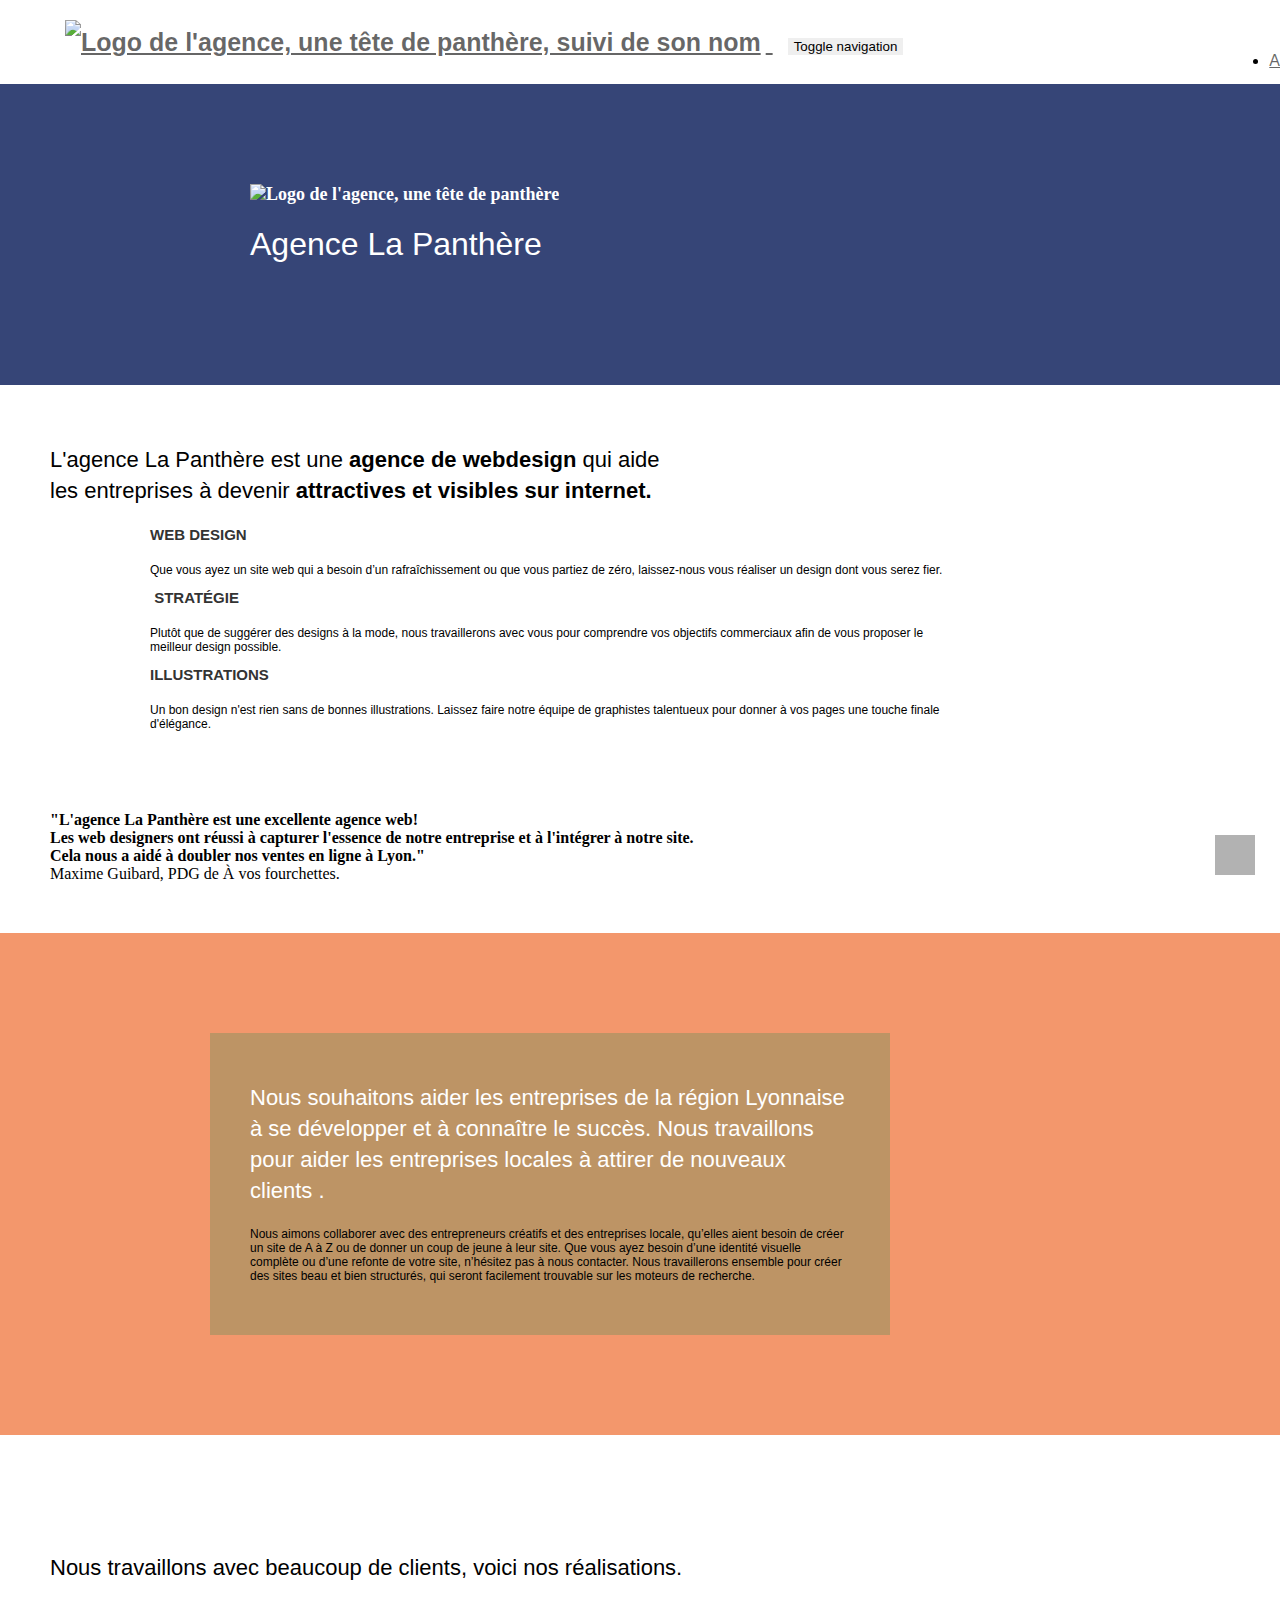
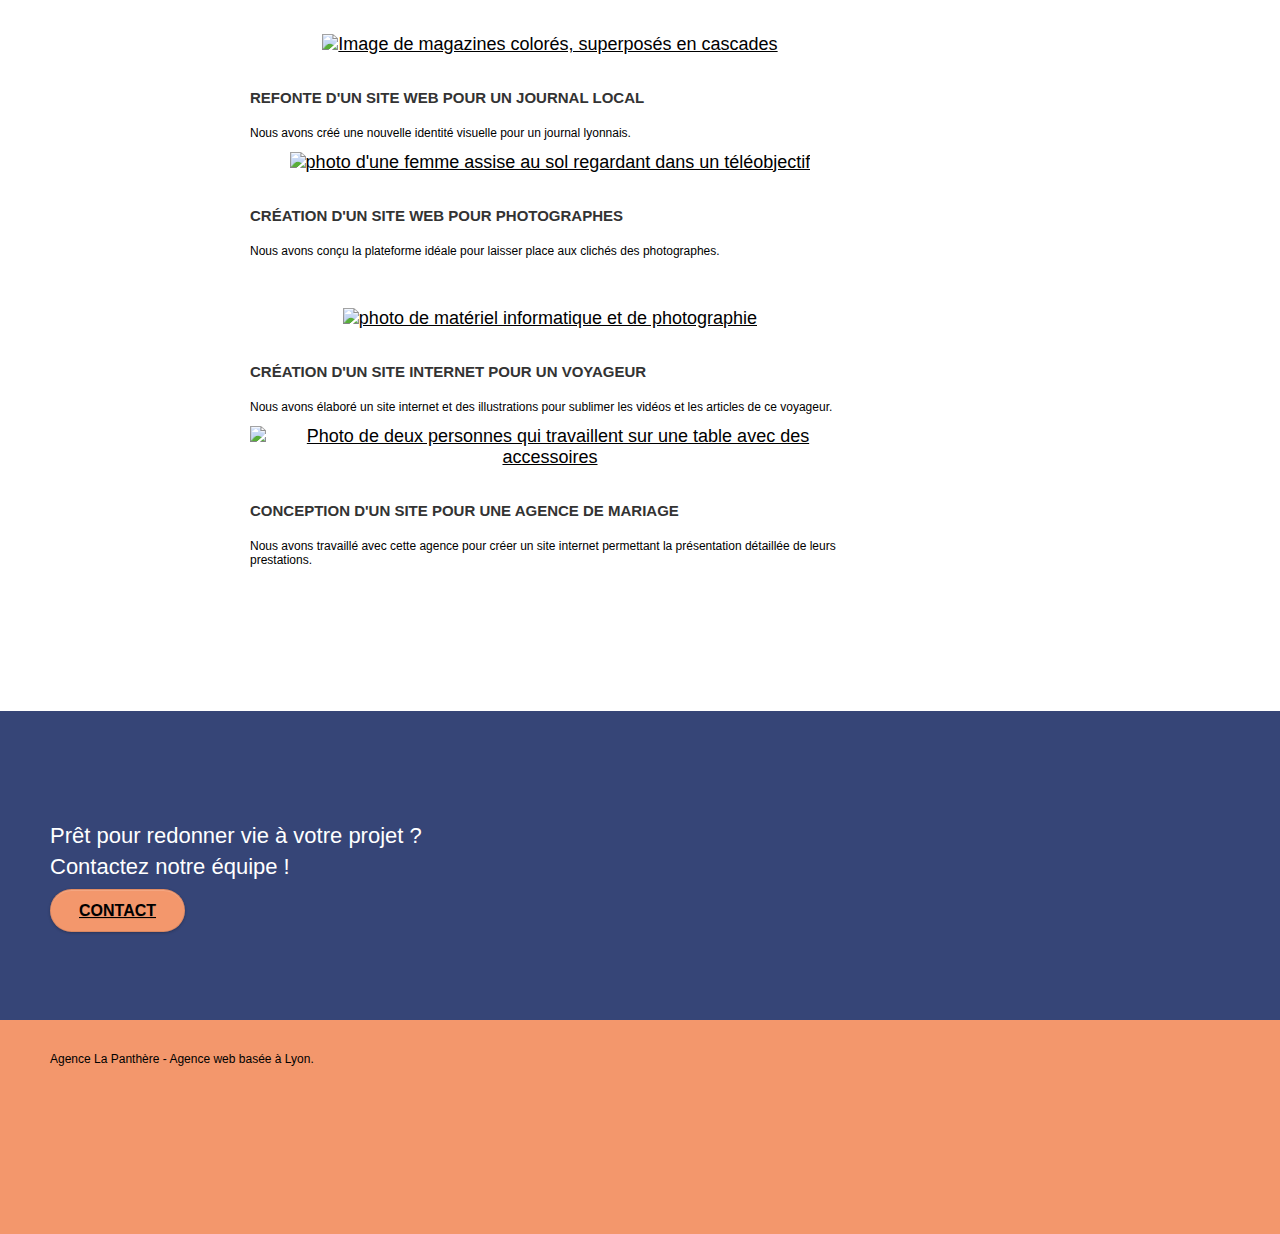
==== index.html @ c2c03ebf "Add files via upload" ====
<!doctype html>
<html lang="fr">
	<head>
		<meta charset="utf-8">
		<meta name="keywords" content="entreprise webdesign Lyon">
		<meta name="description" content="L'agence La Panthère est une agence de webdesign qui aide les entreprises à devenir attractives et visibles sur internet.">
		<meta name="viewport" content="width=device-width, initial-scale=1.0, viewport-fit=cover">
		<meta name="robots" content="index, follow">	
		<title>La Panthère - Entreprise de Webdesign à Lyon</title>	
		<link rel="shortcut icon" type="image/png" href="favicon.jpg">
		<link rel="stylesheet" type="text/css" href="./css/bootstrap.min.css">
		<link rel="stylesheet" type="text/css" href="style.min.css">
		<link rel="stylesheet" type="text/css" href="./css/font-awesome.min.css">
		<link rel="stylesheet" type="text/css" href="./css/et-line.min.css">
		<script async src="./js/jquery-2.1.0.js"></script>
		<script async src="./js/bootstrap.min.js"></script>
		<script async src="./js/blocs.min.js"></script>
		<script async src="./js/jquery.touchSwipe.min.js" ></script>
		<script async src="./js/gmaps.min.js"></script>
	</head>
	<body>
		<!-- Principal conteneur -->
		<div class="page-container">
			<!-- bloc-0 -->
			<header class="bloc bgc-white l-bloc " id="bloc-0">
				<div class="container bloc-sm">
					<nav class="navbar row">
						<div class="navbar-header">
							<a class="navbar-brand" href="index.html">
								<img src="img/agence-la-panthere-monochrome.webp" alt="Logo de l'agence, une tête de panthère, suivi de son nom" height="40" width="217">
							</a>
							<button id="nav-toggle" type="button" class="ui-navbar-toggle navbar-toggle" data-toggle="collapse" data-target=".navbar-1">
								<span class="sr-only">Toggle navigation</span>
								<span class="icon-bar"></span>
								<span class="icon-bar"></span>
								<span class="icon-bar"></span>
							</button>
						</div>
						<div class="collapse navbar-collapse navbar-1 special-dropdown-nav">	
							<ul class="site-navigation nav navbar-nav">
								<li>
									<a href="index.html">Accueil</a>
								</li>
								<li>
									<a href="page2.html">Contact</a>
								</li>
							</ul>
						</div>
					</nav>
				</div>
			</header>
			<!-- bloc-0 END -->
			<!-- bloc-1-presentation -->
			<div class="bloc bgc-dark-slate-blue bg-banniere d-bloc bg-t-edge bloc-bg-texture texture-paper b-parallax" id="bloc-1-hero">
				<div class="container bloc-lg">
					<div class="row tight-width-whitespace">
						<div class="col-sm-12">
							<img src="img/logo.webp" class="center-block image-resize-mode" width="100" height="100" alt="Logo de l'agence, une tête de panthère">
							<h1 class="text-center hero-bloc-text tc-white ">
								Agence La Panthère
							</h1>
						</div>
					</div>
				</div>
			</div>
			<!-- bloc-1-presentation END -->
			<main>
				<!-- bloc-2-services -->
				<section class="bloc bgc-white l-bloc" id="bloc-2-services">
					<div class="container bloc-md">
						<div class="row">
							<div class="col-sm-12 text-center">
								<h2 class="mg-md text-center">
									L'agence La Panthère est une <strong>agence de webdesign</strong> qui aide<br>les entreprises à devenir <strong>attractives et visibles sur internet.</strong>
								</h2>
							</div>
						</div>
						<div class="row voffset-lg med-width-whitespace">
							<div class="col-sm-4">
								<div class="text-center">
									<span class="et-icon-browser sm-shadow icon-dark-slate-blue icons icon-lg"></span>
								</div>
								<h3 class="mg-md text-center">
									Web design
								</h3>
								<p class="text-center ">
									Que vous ayez un site web qui a besoin d&rsquo;un rafraîchissement ou que vous partiez de zéro, laissez-nous vous réaliser un design dont vous serez fier.
								</p>
							</div>
							<div class="col-sm-4">
								<div class="text-center">
									<span class="et-icon-presentation sm-shadow icon-dark-slate-blue icons icon-lg"></span>
								</div>
								<h3 class="mg-md text-center">
									&nbsp;Stratégie
								</h3>
								<p class="text-center ">
									Plutôt que de suggérer des designs à la mode, nous travaillerons avec vous pour comprendre vos objectifs commerciaux afin de vous proposer le meilleur design possible.<br>
								</p>
							</div>
							<div class="col-sm-4">
								<div class="text-center">
									<span class="et-icon-edit sm-shadow icon-dark-slate-blue icons icon-lg"></span>
								</div>
								<h3 class="mg-md text-center">
									Illustrations
								</h3>
								<p class="text-center ">
									Un bon design n'est rien sans de bonnes illustrations. Laissez faire notre équipe de graphistes talentueux pour donner à vos pages une touche finale d'élégance.
								</p>
							</div>
						</div>
						<div class="row voffset-lg voffset">
							<div class="col-xs-12 col-md-8 col-md-offset-2 text-center citation">
								<strong>"L'agence La Panthère est une excellente agence web!<br> Les web designers ont réussi à capturer l'essence de notre entreprise et à l'intégrer à notre site.<br> Cela nous a aidé à doubler nos ventes en ligne à Lyon."</strong><br>Maxime Guibard, PDG de À vos fourchettes.
							</div>
						</div>
					</div>
				</section>
				<!-- bloc-2-services END -->
				<!-- bloc-3-what-i-do -->
				<div class="bloc tc-white bgc-atomic-tangerine bg-presentation  d-bloc bloc-bg-texture texture-paper b-parallax" id="bloc-3-what-i-do">
					<div class="container bloc-lg">
						<div class="row tight-width-whitespace black-background">
							<div class="col-sm-12">
								<h2 class="mg-md text-center tc-white">
									Nous souhaitons aider les entreprises de la région Lyonnaise à se développer et à connaître le succès. Nous travaillons pour aider les entreprises locales à attirer de nouveaux clients .<br>
								</h2>
								<p class="text-center white">
									Nous aimons collaborer avec des entrepreneurs créatifs et des entreprises locale, qu’elles aient besoin de créer un site de A à Z ou de donner un coup de jeune à leur site. Que vous ayez besoin d’une identité visuelle complète ou d’une refonte de votre site, n’hésitez pas à nous contacter. Nous travaillerons ensemble pour créer des sites beau et bien structurés, qui seront facilement trouvable sur les moteurs de recherche.
								</p>
							</div>
						</div>
					</div>
				</div>
				<!-- bloc-3-what-i-do END -->
				<!-- bloc-4-portfolio -->
				<section class="bloc bgc-white bg-lines-h2-bg bg-repeat l-bloc" id="bloc-4-portfolio">
					<div class="container bloc-lg">
						<div class="row">
							<div class="col-sm-12 text-center">
								<h2>Nous travaillons avec beaucoup de clients, voici nos réalisations.</h2>
							</div>
						</div>
						<div class="row tight-width-whitespace portfolio-row">
							<div class="col-sm-6">
								<a href="#" data-lightbox="img/1.webp" data-gallery-id="gallery-1" data-caption="Refonte d'un site web pour un journal local" data-frame="snapshot-lb"><img src="img/1.webp" alt="Image de magazines colorés, superposés en cascades" class="img-responsive portfolio-thumb" loading="lazy"></a>
								<h3 class="mg-md text-center">
									Refonte d'un site web pour un journal local
								</h3>
								<p class="text-center">
									Nous avons créé une nouvelle identité visuelle pour un journal lyonnais.
								</p>
							</div>
							<div class="col-sm-6">
								<a href="#" data-lightbox="img/2.webp" data-gallery-id="gallery-1" data-caption="Création d'un site web pour photographes" data-frame="snapshot-lb"><img src="img/2.webp" class="img-responsive portfolio-thumb" alt="photo d'une femme assise au sol regardant dans un téléobjectif" loading="lazy"></a>
								<h3 class="mg-md text-center">
									Création d'un site web pour photographes
								</h3>
								<p class="text-center">
									Nous avons conçu la plateforme idéale pour laisser place aux clichés des photographes.
								</p>
							</div>
						</div>
						<div class="row tight-width-whitespace portfolio-row">
							<div class="col-sm-6">
								<a href="#" data-lightbox="img/3.webp" data-gallery-id="gallery-1" data-caption="Création d'un site internet pour un voyageur" data-frame="snapshot-lb"><img src="img/3.webp" class="img-responsive portfolio-thumb" alt="photo de matériel informatique et de photographie" loading="lazy"></a>
								<h3 class="mg-md text-center">
									Création d'un site internet pour un voyageur
								</h3>
								<p class="text-center">
									Nous avons élaboré un site internet et des illustrations pour sublimer les vidéos et les articles de ce voyageur.
								</p>
							</div>
							<div class="col-sm-6">
								<a href="#" data-lightbox="img/4.webp" data-gallery-id="gallery-1" data-caption="Conception d'un site pour une agence de mariage" data-frame="snapshot-lb"><img src="img/4.webp" class="img-responsive portfolio-thumb" alt="Photo de deux personnes qui travaillent sur une table avec des accessoires" loading="lazy"></a>
								<h3 class="mg-md text-center">
									Conception d'un site pour une agence de mariage
								</h3>
								<p class="text-center">
									Nous avons travaillé avec cette agence pour créer un site internet permettant la présentation détaillée de leurs prestations.
								</p>
							</div>
						</div>
					</div>
				</section>
				<!-- bloc-4-portfolio END -->
				<!-- bloc-5-cta -->
				<div class="bloc bgc-dark-slate-blue bg-banniere d-bloc bloc-bg-texture texture-paper" id="bloc-5-cta">
					<div class="container bloc-lg">
						<div class="row">
							<h2 class="mg-md text-center tc-white">
								Prêt pour redonner vie à votre projet ?<br>Contactez notre équipe !
							</h2>
							<div class="col-sm-12 text-center">
								<a href="page2.html" class="btn btn-atomic-tangerine btn-clean btn-rd btn-lg cta-hero">Contact</a>
							</div>
						</div>
					</div>
				</div>
				<!-- bloc-5-cta END -->
			</main>
			<!-- ScrollToTop Button -->
			<a href="#" title="flèche pour remonter en haut de la page" class="bloc-button btn btn-d scrollToTop" onclick="scrollToTarget('1')"><span class="fa fa-chevron-up"></span></a>
			<!-- ScrollToTop Button END-->
			<!-- Footer - bloc-8 -->
			<footer class="bloc bgc-atomic-tangerine d-bloc" id="bloc-8">
				<div class="container bloc-sm">
					<div class="row">
						<div class="col-sm-12">
							<p class="text-center white">
								Agence La Panthère - Agence web basée à Lyon.<br>
							</p>
							<div class="row row-no-gutters social">
								<div class="col-sm-3">
									<div class="text-center">
										<a class="social" href="https://twitter.com" title="lien twitter"><span class="fa fa-twitter icon-md"></span></a>
									</div>
								</div>
								<div class="col-sm-3">
									<div class="text-center">
										<a class="social" href="https://fr-fr.facebook.com" title="lien facebook"><span class="fa fa-facebook icon-md"></span></a>
									</div>
								</div>
								<div class="col-sm-3">
									<div class="text-center">
										<a class="social" href="https://dribbble.com" title="lien dribbble"><span class="fa fa-dribbble icon-md"></span></a>
									</div>
								</div>
								<div class="col-sm-3">
									<div class="text-center">
										<a class="social" href="https://www.instagram.com" title="lien instagram"><span class="fa fa-instagram icon-md"></span></a>
									</div>
								</div>
							</div>
						</div>
					</div>
				</div>
			</footer>
			<!-- Footer - bloc-8 END -->
		</div>
		<!-- Principal conteneur END -->
	</body>
</html>
---- style.min.css ----
.d-bloc .navbar-toggle .icon-bar,body{background:#fff}.bloc .container,.row.row-no-gutters>[class*=" col-"],.row.row-no-gutters>[class^=col-]{padding-right:0;padding-left:0}.nav-center .navbar-brand img,body{margin:0}.nav-invert .navbar .nav,.nav>li{float:left}a,button{outline:0!important}.scrollToTop,a,button{transition:.3s ease-in-out}.cta-hero,h3{text-transform:uppercase}body{padding:0;overflow-x:hidden;-webkit-font-smoothing:antialiased;-moz-osx-font-smoothing:grayscale}a:hover{text-decoration:none;cursor:pointer}#page-loading-blocs-notifaction{position:fixed;top:0;bottom:0;width:100%;z-index:100000;background:url("img/pageload-spinner.gif") center center no-repeat #fff}.bloc{width:100%;clear:both;background:50% 50%/cover no-repeat;padding:0 50px;-webkit-background-size:cover;-moz-background-size:cover;-o-background-size:cover;position:relative}.bloc-lg{padding:100px 50px}.bloc-md{padding:50px}.bloc-sm{padding:20px 50px}.bg-b-edge,.bg-bl-edge,.bg-br-edge,.bg-center,.bg-l-edge,.bg-r-edge,.bg-repeat,.bg-t-edge,.bg-tl-edge,.bg-tr-edge{-webkit-background-size:auto!important;-moz-background-size:auto!important;-o-background-size:auto!important;background-size:auto!important}.bg-repeat,.nav>li a:focus,.nav>li a:hover{background:0 0}.bg-t-edge{background:top no-repeat}.bloc-bg-texture::before{content:"";background-size:2px 2px;position:absolute;top:0;bottom:0;left:0;right:0}.texture-paper::before{background:url("img/texture-paper.webp") 0 0/280px 280px}.nav>li>.dropdown a,.navbar-toggle:hover{background:0 0!important}.b-parallax{background-attachment:fixed}.d-bloc,.d-bloc .a-btn:hover,.d-bloc .navbar a:hover,.d-bloc .navbar-brand:hover,.d-bloc a:hover .icon-lg,.d-bloc a:hover .icon-md,.d-bloc a:hover .icon-sm,.d-bloc a:hover .icon-xl,.d-bloc h1 a:hover,.d-bloc h2 a:hover,.d-bloc h3 a:hover,.d-bloc h4 a:hover,.d-bloc h5 a:hover,.d-bloc h6 a:hover,.d-bloc p a:hover{color:#fff}.d-bloc button:hover{color:rgba(255,255,255,.9)}.d-bloc .icon-round,.d-bloc .icon-rounded,.d-bloc .icon-semi-rounded-a,.d-bloc .icon-semi-rounded-b,.d-bloc .icon-square{border-color:rgba(255,255,255)}.d-bloc .divider-h span{border-color:rgba(255,255,255,.2)}.d-bloc .a-btn,.d-bloc .navbar a,.d-bloc .navbar-brand,.d-bloc a .icon-lg,.d-bloc a .icon-md,.d-bloc a .icon-sm,.d-bloc a .icon-xl,.d-bloc h1 a,.d-bloc h2 a,.d-bloc h3 a,.d-bloc h4 a,.d-bloc h5 a,.d-bloc h6 a,.d-bloc p a{color:rgba(255,255,255,.6)}.d-bloc .btn-wire,.d-bloc .btn-wire:hover{color:#fff;border-color:#fff}.d-bloc .panel icon,.l-bloc .icon-round,.l-bloc .icon-rounded,.l-bloc .icon-semi-rounded-a,.l-bloc .icon-semi-rounded-b,.l-bloc .icon-square{border-color:rgba(0,0,0,.7)}.d-bloc .panel,.d-bloc .panel .a-btn:hover,.l-bloc,.l-bloc .a-btn:hover,.l-bloc .navbar a:hover,.l-bloc .navbar-brand:hover,.l-bloc a:hover .icon-lg,.l-bloc a:hover .icon-md,.l-bloc a:hover .icon-sm,.l-bloc a:hover .icon-xl,.l-bloc h1 a:hover,.l-bloc h2 a:hover,.l-bloc h3 a:hover,.l-bloc h4 a:hover,.l-bloc h5 a:hover,.l-bloc h6 a:hover,.l-bloc p a:hover{color:#000}.d-bloc .panel button:hover,.l-bloc button:hover{color:rgba(0,0,0,.7)}.d-bloc .panel .divider-h span,.l-bloc .divider-h span{border-color:rgba(0,0,0,.1)}.d-bloc .panel .a-btn,.l-bloc .a-btn,.l-bloc .navbar a,.l-bloc .navbar-brand,.l-bloc .navbar-toggle .icon-bar,.l-bloc a .icon-lg,.l-bloc a .icon-md,.l-bloc a .icon-sm,.l-bloc a .icon-xl,.l-bloc h1 a,.l-bloc h2 a,.l-bloc h3 a,.l-bloc h4 a,.l-bloc h5 a,.l-bloc h6 a,.l-bloc p a{color:rgba(0,0,0,.6)}.d-bloc .panel .btn-wire,.d-bloc .panel .btn-wire:hover,.l-bloc .btn-wire,.l-bloc .btn-wire:hover{color:rgba(0,0,0,.7);border-color:rgba(0,0,0,.3)}.voffset{margin-top:30px}.voffset-lg{margin-top:80px}.row-no-gutters{margin-right:0;margin-left:0}#bloc-1-hero h1{font-size:32px}.navbar{margin-bottom:0;z-index:1}.navbar-brand{height:auto;padding:3px 15px;font-size:25px;font-weight:600;line-height:44px}.navbar-brand img{max-height:200px;margin:0 5px 0 0;display:inline}.navbar-brand img[src$=svg]{min-width:100px}.navbar .nav{padding-top:2px;margin-right:-16px;float:right;z-index:1}.nav>li{margin-top:4px;font-size:16px}.navbar-nav .open .dropdown-menu>li>a{text-align:inherit}.navbar-toggle{margin:10px 10px 0 0;border:0}.mg-lg,.mg-md{margin-top:10px}.navbar-toggle .icon-bar{background-color:rgba(0,0,0,.5);width:26px}.nav-invert .navbar-brand,.nav-invert .navbar-header{float:right;position:relative;z-index:2}@media (min-width:768px){.site-navigation{position:absolute;top:50%;right:20px;transform:translate(0,-50%);-webkit-transform:translateY(-50%)}.nav>li .dropdown-menu a,.nav>li .dropdown-menu a:hover{color:#484848}.nav-invert .site-navigation{left:0;right:0}.nav-center{text-align:center}.nav-center .navbar-header{width:100%}.nav-center .nav>li,.nav-center .navbar-brand,.nav-center .navbar-header{float:none;display:inline-block}.nav-center .site-navigation{position:relative;width:100%;right:0;margin-right:0;margin-top:20px}.nav-center.mini-nav .navbar-toggle{float:none;margin:10px auto 0}}.nav>li>.dropdown a{display:block;padding:14px 15px}nav .caret{margin:0 5px}.dropdown-menu .dropdown-menu{top:-8px;left:100%}.dropdown-menu .dropmenu-flow-right{top:100%;left:0;margin-left:-1px;border-top-left-radius:0;border-top-right-radius:0}.dropdown-menu .dropdown span{border:4px solid #000;border-top-color:transparent;border-right-color:transparent;border-bottom-color:transparent;margin:6px -5px 0 0!important;float:right}.mg-md{margin-bottom:20px}.mg-lg{margin-bottom:40px}.btn{margin:0 5px 5px 0}.btn.pull-right{margin:0 0 5px 5px}.btn-d,.btn-d:focus,.btn-d:hover{color:#fff;background:rgba(0,0,0,.3)}.close-lightbox,.lightbox-caption,.next-lightbox,.prev-lightbox{background:rgba(0,0,0,.5);position:absolute}.btn-rd{border-radius:40px}.btn-clean{border:1px solid rgba(0,0,0,.08);border-bottom-color:rgba(0,0,0,.1);text-shadow:0 1px 0 rgba(0,0,1,.1);box-shadow:0 1px 3px rgba(0,0,1,.25),inset 0 1px 0 0 rgba(255,255,255,.15)}.icon-md{font-size:30px!important;padding:10px}.icon-lg{font-size:60px!important}.sm-shadow{text-shadow:0 1px 2px rgba(0,0,0,.3)}.panel-sq,.panel-sq .panel-footer,.panel-sq .panel-heading{border-radius:0}.panel-rd{border-radius:30px}.panel-rd .panel-heading{border-radius:29px 29px 0 0}.panel-rd .panel-footer{border-radius:0 0 29px 29px}.form-control{border-color:rgba(0,0,0,.1);box-shadow:none}.scrollToTop{width:40px;height:40px;position:fixed;bottom:20px;right:20px;opacity:1;z-index:500}.scrollToTop span{margin-top:6px}.showScrollTop{font-size:14px;opacity:1}a[data-lightbox]{position:relative;display:block;text-align:center}a[data-lightbox]:hover::before{content:"+";font-family:HelveticaNeue-Light,"Helvetica Neue Light","Helvetica Neue",Helvetica,Arial;font-size:32px;width:50px;height:50px;margin-left:-25px;border-radius:50%;background:rgba(0,0,0,.6);color:#fff;font-weight:100;z-index:1;position:absolute;top:50%;transform:translateY(-50%);-webkit-transform:translateY(-50%)}a[data-lightbox]:hover img{opacity:.6;-webkit-animation-fill-mode:none;animation-fill-mode:none}#lightbox-modal{display:flex;align-items:center}#lightbox-modal .modal-dialog{width:90%;max-width:900px;margin:0 auto}#lightbox-modal .modal-dialog img{max-height:90vh;margin:0 auto}.lightbox-caption{padding:20px;color:#fff;left:15px;right:15px;bottom:5px}.close-lightbox{color:#fff;font-size:30px;top:20px;right:20px;z-index:20;border:none;line-height:30px;padding:0 9px 5px;opacity:.3}.close-lightbox:hover,.next-lightbox:hover,.prev-lightbox:hover{opacity:1;color:#fff}.next-lightbox,.prev-lightbox{font-size:20px;color:rgba(255,255,255,.9);transition:.2s ease-in-out;top:45%;z-index:1;opacity:.4}.next-lightbox{padding:6px 8px 1px 13px;right:25px}.prev-lightbox{padding:6px 13px 1px 10px;left:25px}.snapshot-lb .modal-body{padding-bottom:45px}.snapshot-lb .lightbox-caption{padding:0;color:rgba(0,0,0,.5);background:0 0}.btn,a,h1,h2,h3,h4,h5,h6,label,p{font-family:helvetica;font-weight:400;color:#000}h1,h3,h4{color:#333!important}.container{max-width:1000px}.hero-bloc-text{font-size:38px}.hero-bloc-text-sub{font-size:36px}.statement-bloc-text{line-height:26px;font-style:italic;font-size:20px;text-align:center;font-weight:lighter;max-width:520px;margin:auto}.cta-hero,h3{font-weight:700}p{font-size:12px}.tight-width-whitespace{max-width:600px;margin:auto;font-size:18px;font-weight:700}.h1{font-size:20px;font-family:"Open Sans"}.cta-hero{margin-top:22px;color:#fff!important;padding:12px 28px;font-size:16px}.social{max-width:400px;margin:auto}h2{font-size:22px;line-height:1.4em}h3{font-size:15px}.med-width-whitespace{max-width:800px;margin:auto;box-shadow:0 0 0 #000}.icons{margin-bottom:14px;margin-top:24px}.white{color:#000!important}.portfolio-thumb{margin-bottom:24px;width:270px;height:270px}.portfolio-row{margin-bottom:44px;margin-top:50px}.avatar{box-shadow:0 4px 9px rgba(0,0,0,.3)}.black-background{background-color:rgba(165,147,99,.7);padding:40px}.bold-link{font-weight:900;text-decoration:underline!important}.bgc-white{background-color:#fff}.bgc-dark-slate-blue{background-color:#364577}.bgc-atomic-tangerine{background-color:#f3976c}.ltc-white,.tc-white{color:#fff!important}.btn-atomic-tangerine{background:#f3976c;color:#000!important}.btn-atomic-tangerine:hover{background:#c27956!important;color:#000!important}.ltc-white:hover{color:#ccc!important}.ltc-atomic-tangerine{color:#f3976c!important}.ltc-atomic-tangerine:hover{color:#c27956!important}.icon-dark-slate-blue{color:#364577!important;border-color:#364577!important}.bg-dots-bg{background-image:url("img/dots-bg.webp")}.bg-lines-h2-bg{background-image:url("img/lines-h2-bg.webp")}.bg-banniere{background-image:url("img/agence-la-panthere-ban.webp")}.bg-presentation{background-image:url("img/image-de-presentation.webp")}@media (max-width:1024px){.bloc{padding-left:20px;padding-right:20px}.bloc-tile-2.full-width-bloc .container,.bloc-tile-3.full-width-bloc .container,.bloc-tile-4.full-width-bloc .container,.bloc.full-width-bloc{padding-left:0;padding-right:0}}@media (max-width:992px) and (min-width:768px){.navbar .nav{max-width:80%}.nav-center.navbar .nav{max-width:100%}}@media only screen and (min-width:768px) and (max-width:1024px) and (orientation:landscape){.b-parallax{background-attachment:scroll}}@media only screen and (min-width:1024px) and (max-width:1366px) and (-webkit-min-device-pixel-ratio:1.5){.b-parallax{background-attachment:scroll}}@media (max-width:991px){.container{width:100%}.b-parallax{background-attachment:scroll}#hero-bloc,.page-container{overflow-x:hidden;position:relative}.bloc-group,.bloc-group .bloc{display:block;width:100%}.bloc-fill-screen .fill-bloc-bottom-edge,.bloc-fill-screen .fill-bloc-top-edge{padding:0 20px}}@media (max-width:400px){.bloc{padding-left:0;padding-right:0}}@media (max-width:767px){.page-container{overflow-x:hidden;position:relative}#disqus_thread,h1,h2,h3,h4,h5,h6,p{padding-left:10px!important;padding-right:10px!important}.b-parallax{background-attachment:scroll}.navbar .nav{padding-top:0;border-top:1px solid rgba(0,0,0,.2);float:none!important}.navbar.row{margin-left:0;margin-right:0}.site-navigation{position:inherit;transform:none;-webkit-transform:none;-ms-transform:none}.nav>li{margin-top:0;border-bottom:1px solid rgba(0,0,0,.1);background:rgba(0,0,0,.05);text-align:left;padding-left:15px;width:100%}.nav>li:hover{background:rgba(0,0,0,.08)}.dropdown .dropdown a .caret{float:none;margin:5px 0 0 10px!important;border:4px solid #000;border-bottom-color:transparent;border-right-color:transparent;border-left-color:transparent}#hero-bloc .navbar .nav{background:rgba(0,0,0,.8)}#hero-bloc .navbar .nav a{color:rgba(255,255,255,.6)}.hero{padding:50px 0}.hero-nav{left:-1px;right:-1px}.navbar-collapse{padding:0;overflow-x:hidden;-webkit-box-shadow:none;box-shadow:none}.navbar-brand img{max-height:40px;width:auto}.nav-invert .navbar-header{float:none;width:100%}.nav-invert .navbar-toggle{float:left;margin-left:10px}.bloc,.bloc-fill-screen .fill-bloc-bottom-edge,.bloc-fill-screen .fill-bloc-top-edge,.bloc-md,.bloc-sm,.bloc-tile-2 .container,.bloc-tile-3 .container,.bloc-tile-4 .container{padding-left:0;padding-right:0}.bloc-lg,.bloc-xl,.bloc-xxl{padding:40px 0}.a-block{padding:0 10px}.btn-dwn{display:none}.voffset{margin-top:5px}.voffset-md{margin-top:20px}.voffset-lg{margin-top:30px}form{padding:5px}.close-lightbox{display:inline-block}.blocsapp-device-iphone5{background-size:216px 425px;padding-top:60px;width:216px;height:425px}.blocsapp-device-iphone5 img{width:180px;height:320px}.bloc-mob-center-text{text-align:center}}
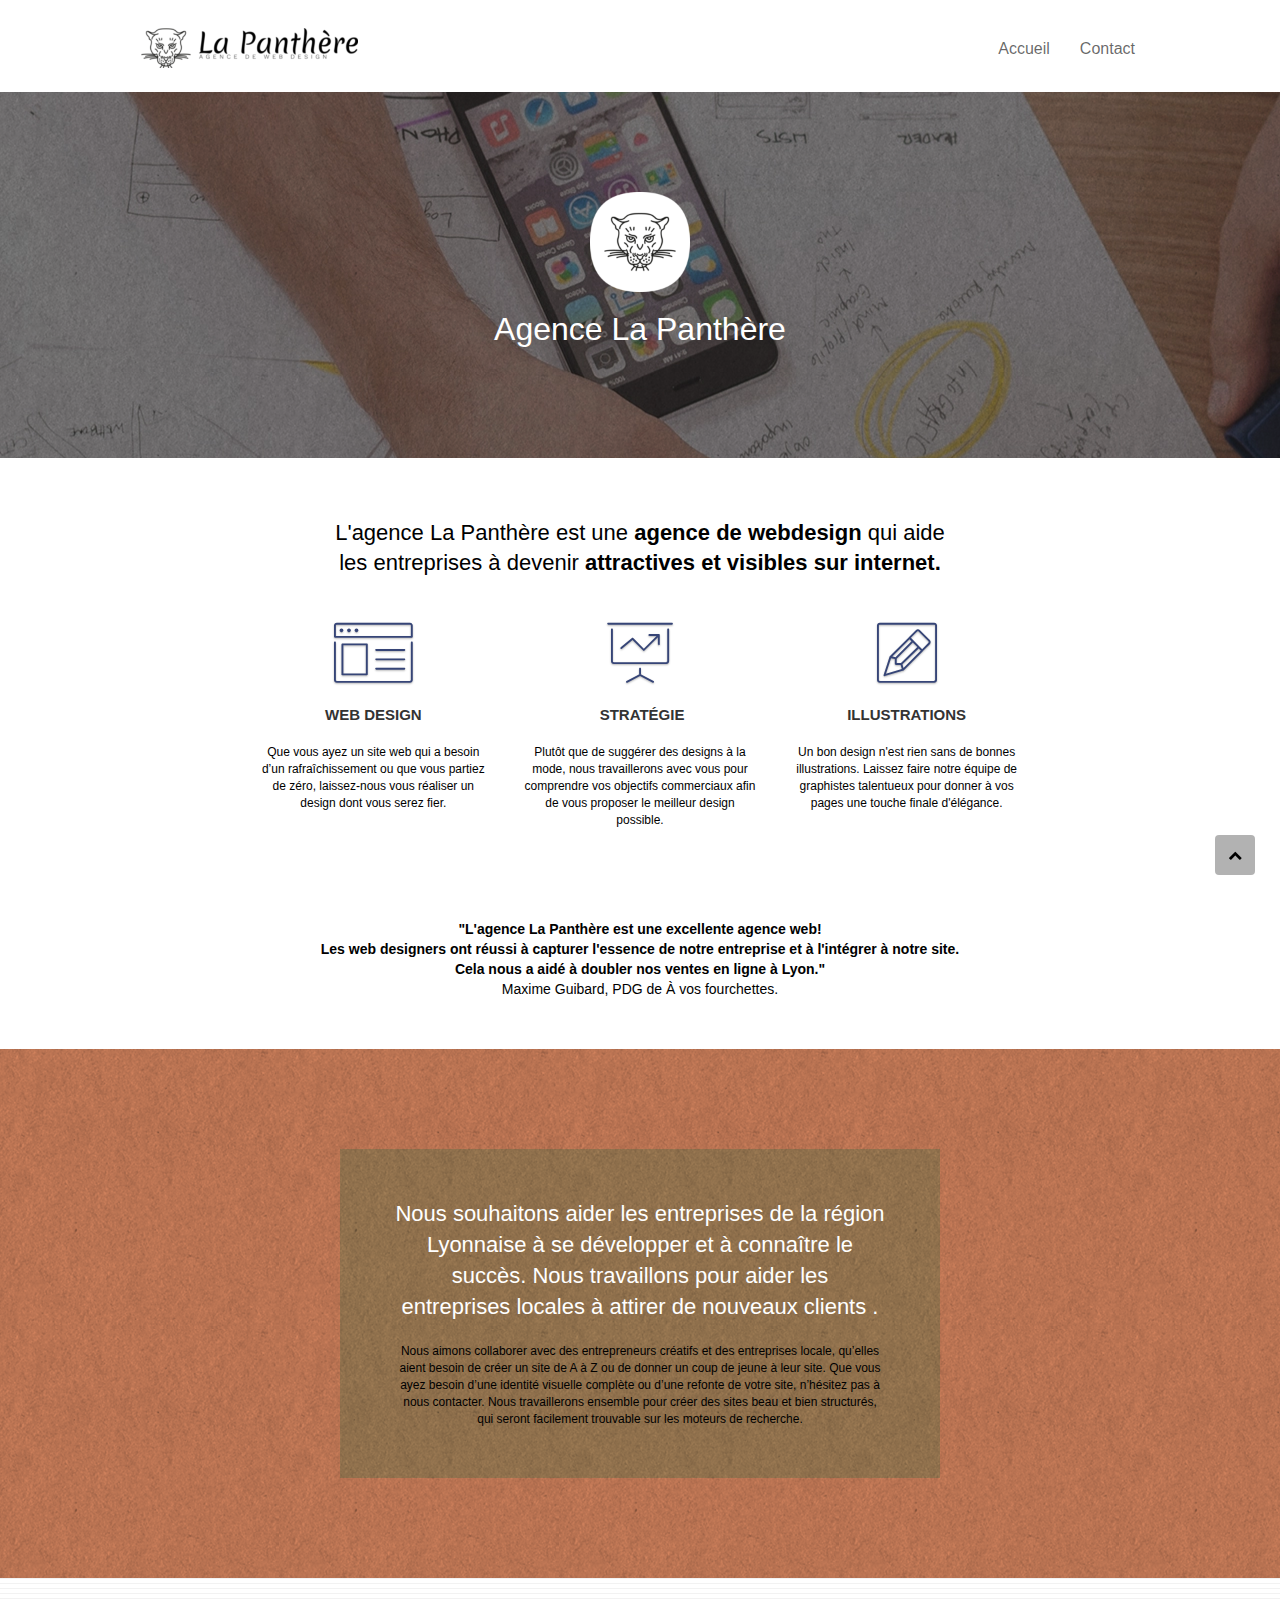
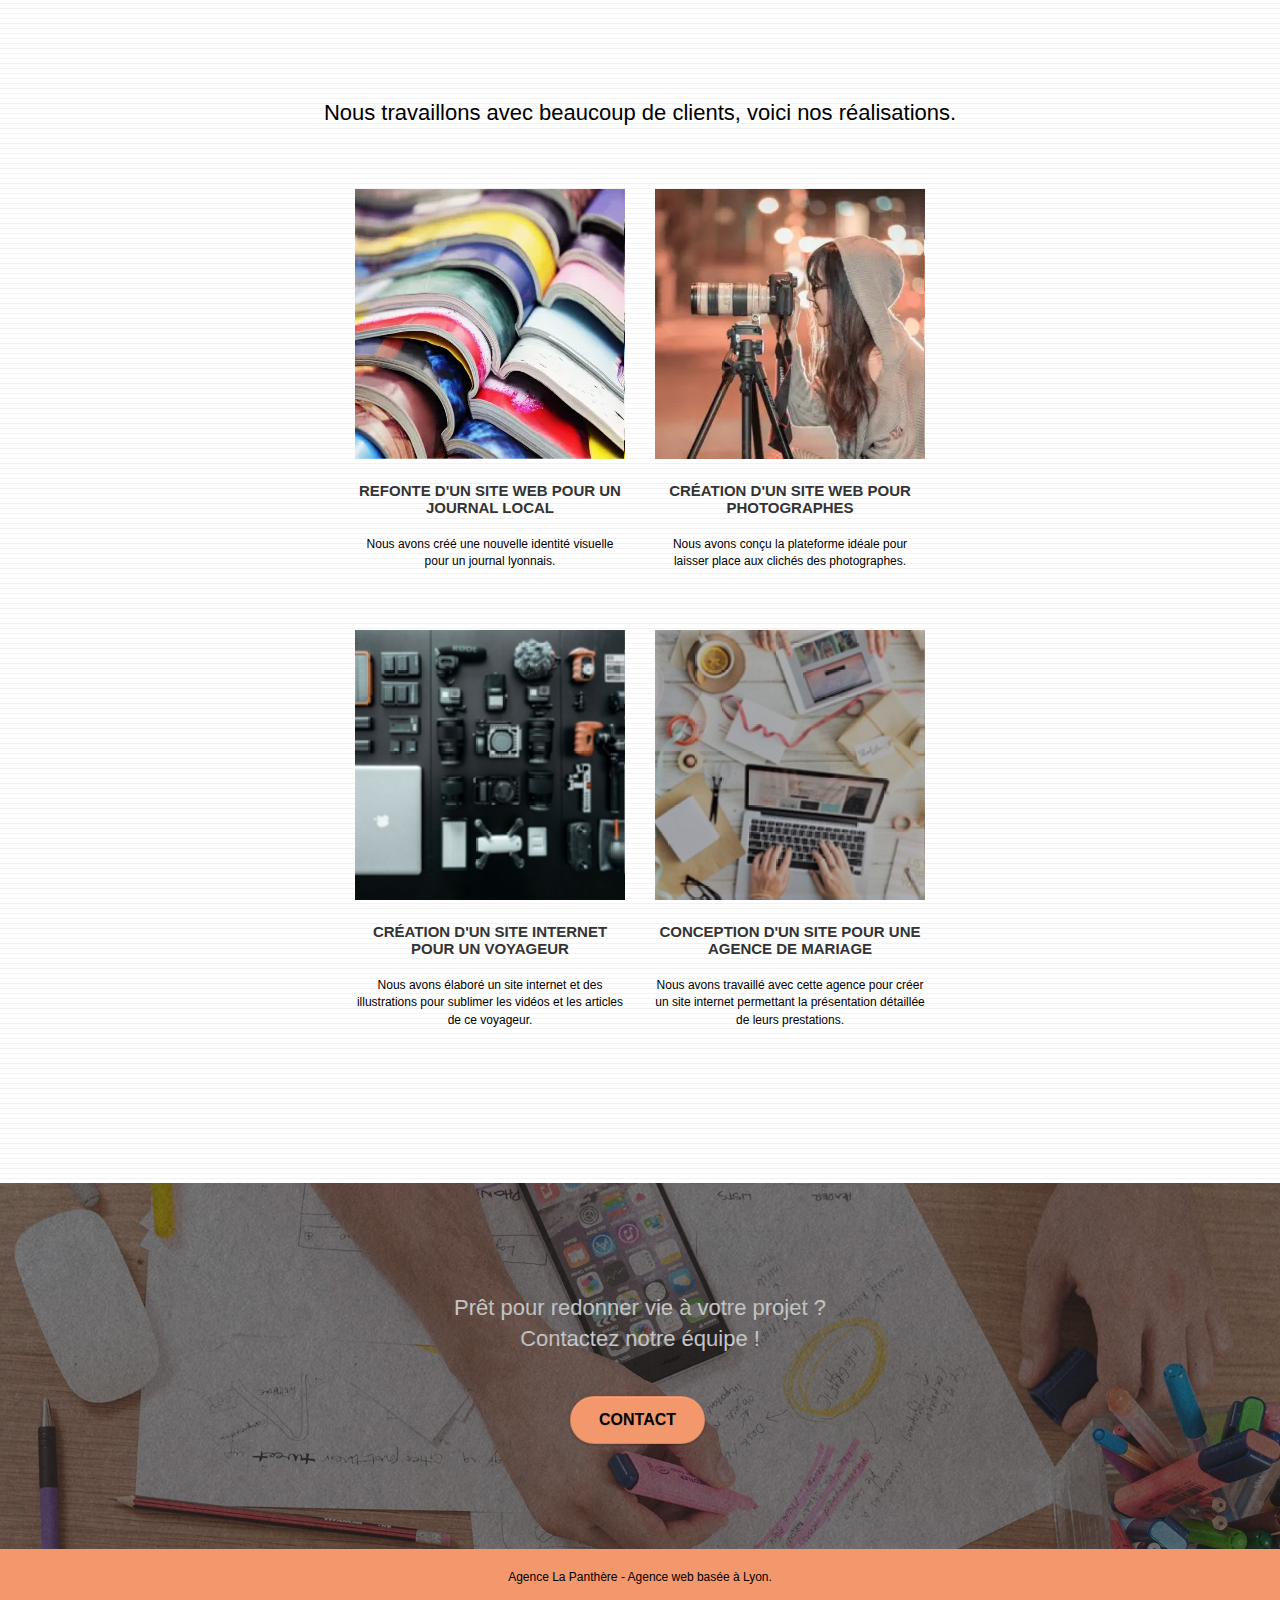
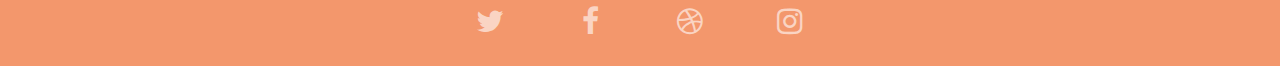
==== commit 884b3f2b: "Add files via upload" ====
--- a/index.html
+++ b/index.html
@@ -12,11 +12,11 @@
 		<link rel="stylesheet" type="text/css" href="style.min.css">
 		<link rel="stylesheet" type="text/css" href="./css/font-awesome.min.css">
 		<link rel="stylesheet" type="text/css" href="./css/et-line.min.css">
-		<script async src="./js/jquery-2.1.0.js"></script>
-		<script async src="./js/bootstrap.min.js"></script>
-		<script async src="./js/blocs.min.js"></script>
-		<script async src="./js/jquery.touchSwipe.min.js" ></script>
-		<script async src="./js/gmaps.min.js"></script>
+		<script rel="preload" src="./js/jquery-2.1.0.js"></script>
+		<script rel="preload" src="./js/bootstrap.min.js"></script>
+		<script rel="preload" src="./js/blocs.min.js"></script>
+		<script rel="preload" src="./js/jquery.touchSwipe.min.js" ></script>
+		<script rel="preload" src="./js/gmaps.min.js"></script>
 	</head>
 	<body>
 		<!-- Principal conteneur -->
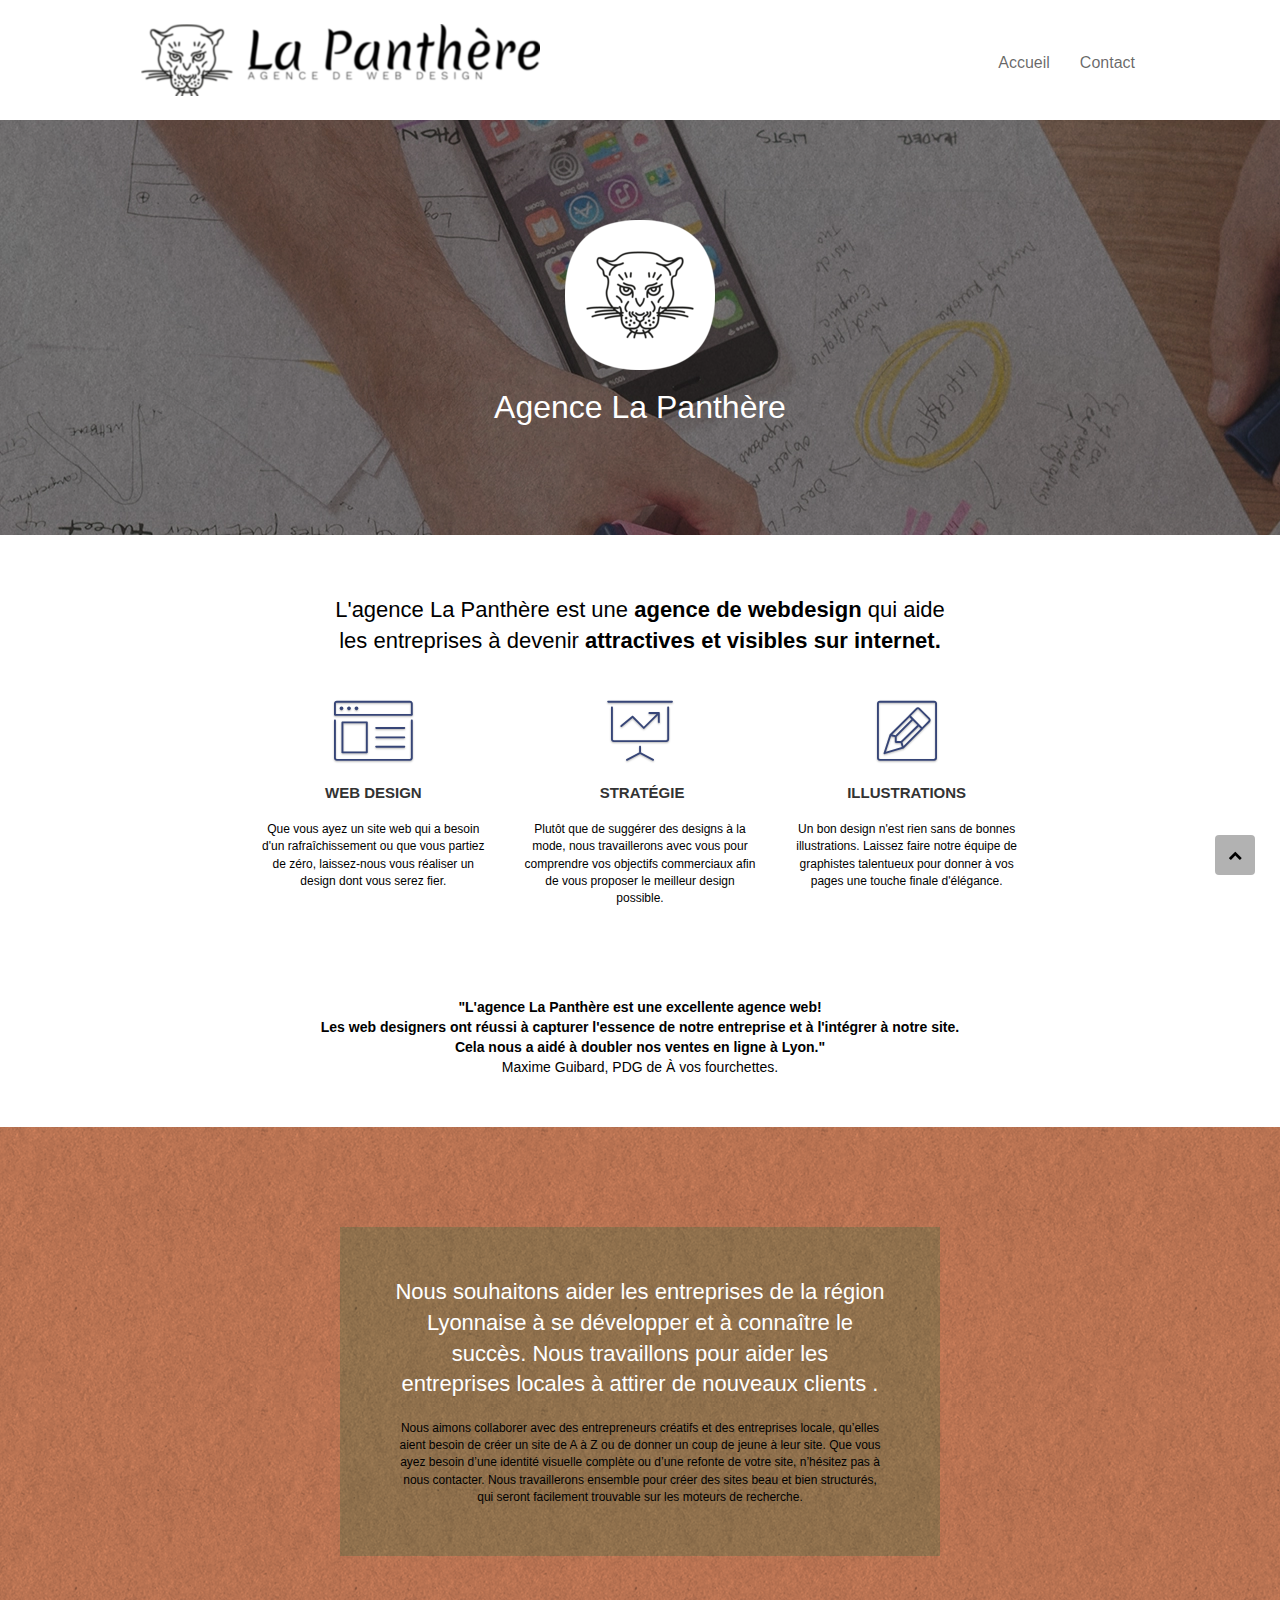
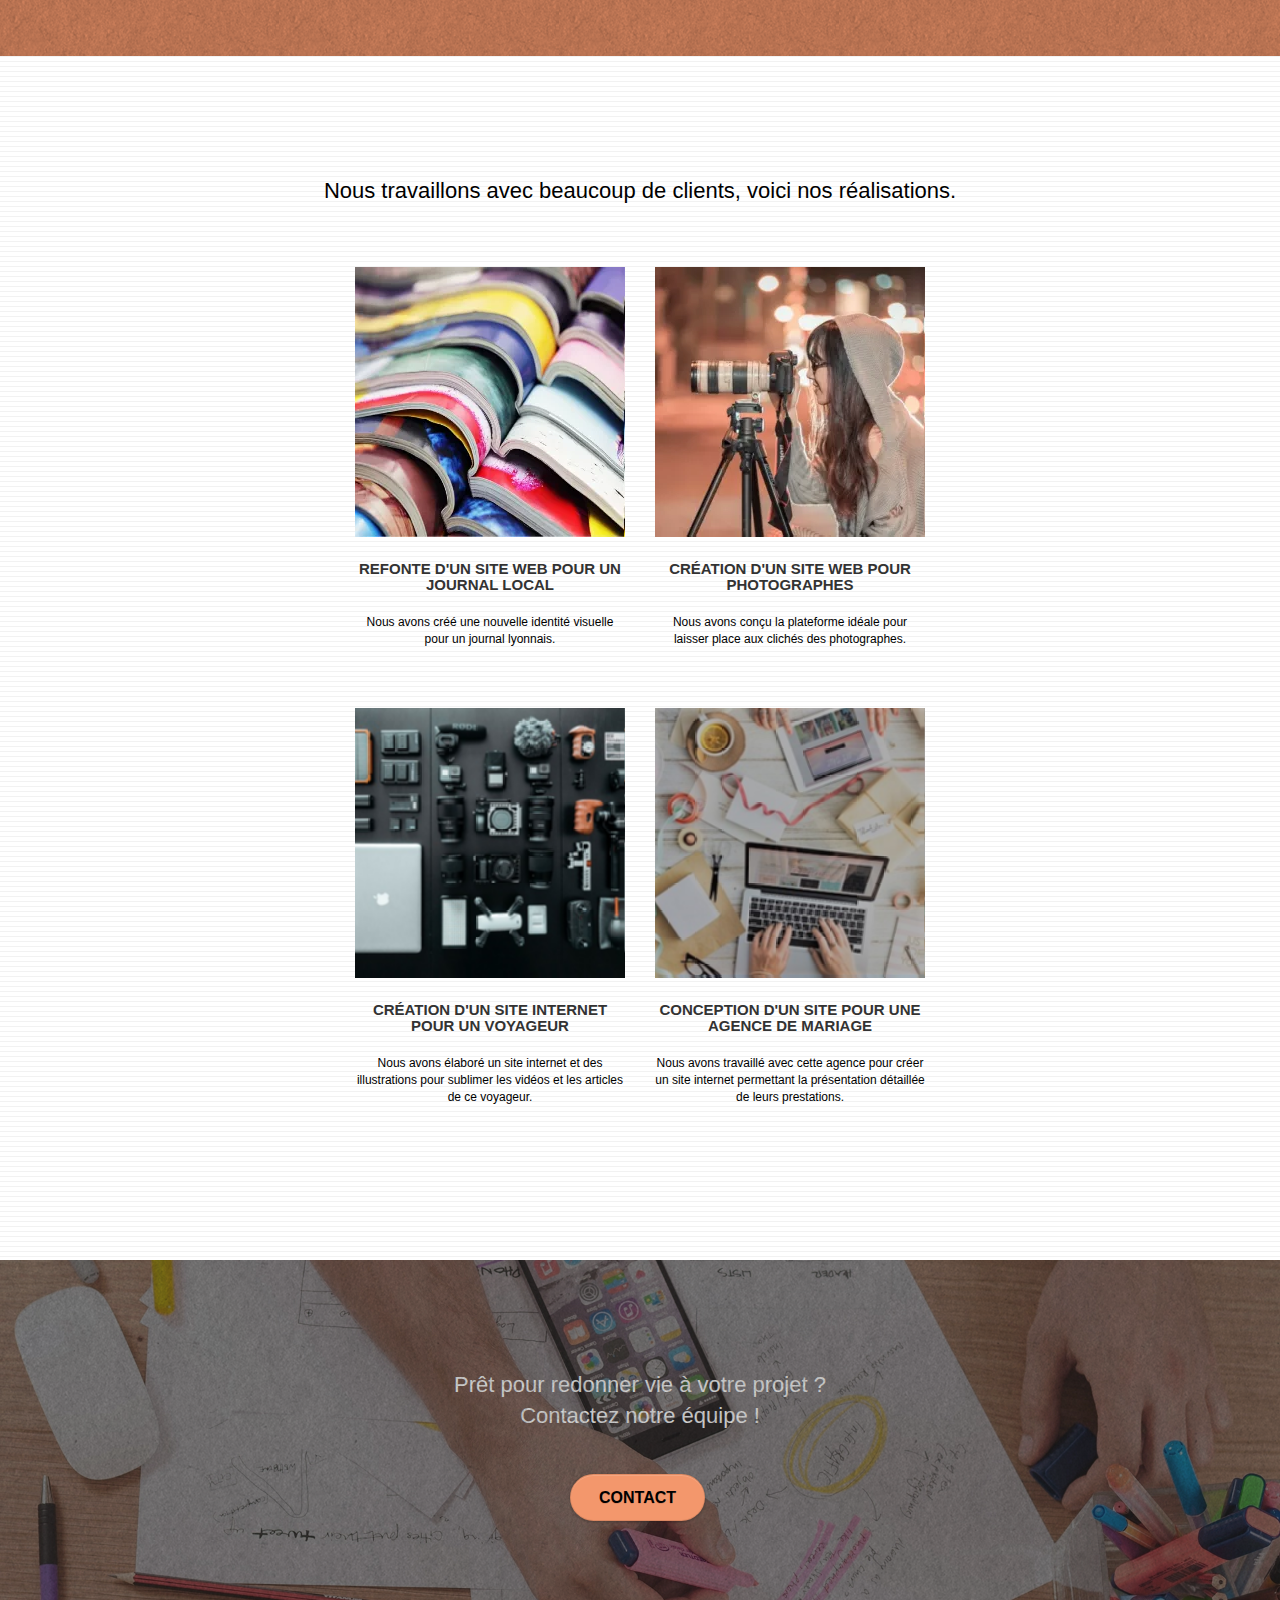
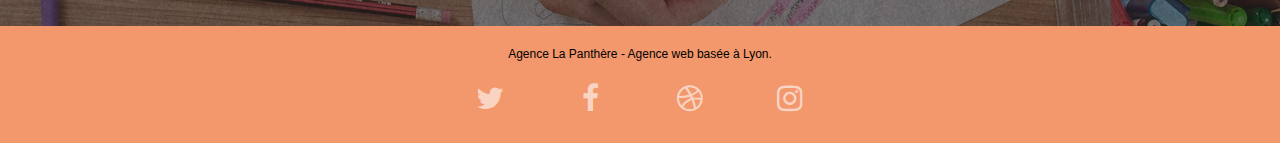
==== commit 7defeac7: "Add files via upload" ====
--- a/index.html
+++ b/index.html
@@ -8,15 +8,15 @@
 		<meta name="robots" content="index, follow">	
 		<title>La Panthère - Entreprise de Webdesign à Lyon</title>	
 		<link rel="shortcut icon" type="image/png" href="favicon.jpg">
-		<link rel="stylesheet" type="text/css" href="./css/bootstrap.min.css">
+		<link rel="stylesheet" type="text/css" href="css/bootstrap.min.css">
 		<link rel="stylesheet" type="text/css" href="style.min.css">
-		<link rel="stylesheet" type="text/css" href="./css/font-awesome.min.css">
-		<link rel="stylesheet" type="text/css" href="./css/et-line.min.css">
-		<script rel="preload" src="./js/jquery-2.1.0.js"></script>
-		<script rel="preload" src="./js/bootstrap.min.js"></script>
-		<script rel="preload" src="./js/blocs.min.js"></script>
-		<script rel="preload" src="./js/jquery.touchSwipe.min.js" ></script>
-		<script rel="preload" src="./js/gmaps.min.js"></script>
+		<link rel="stylesheet" type="text/css" href="css/font-awesome.min.css">
+		<link rel="stylesheet" type="text/css" href="css/et-line.min.css">
+		<script rel="preload" src="js/jquery-2.1.0.js"></script>
+		<script rel="preload" src="js/bootstrap.min.js"></script>
+		<script rel="preload" src="js/blocs.min.js"></script>
+		<script rel="preload" src="js/jquery.touchSwipe.min.js" ></script>
+		<script rel="preload" src="js/gmaps.min.js"></script>
 	</head>
 	<body>
 		<!-- Principal conteneur -->
@@ -27,10 +27,9 @@
 					<nav class="navbar row">
 						<div class="navbar-header">
 							<a class="navbar-brand" href="index.html">
-								<img src="img/agence-la-panthere-monochrome.webp" alt="Logo de l'agence, une tête de panthère, suivi de son nom" height="40" width="217">
+								<img src="img/agence-la-panthere-monochrome.webp" alt="Logo de l'agence, une tête de panthère, suivi de son nom">
 							</a>
 							<button id="nav-toggle" type="button" class="ui-navbar-toggle navbar-toggle" data-toggle="collapse" data-target=".navbar-1">
-								<span class="sr-only">Toggle navigation</span>
 								<span class="icon-bar"></span>
 								<span class="icon-bar"></span>
 								<span class="icon-bar"></span>
@@ -55,7 +54,7 @@
 				<div class="container bloc-lg">
 					<div class="row tight-width-whitespace">
 						<div class="col-sm-12">
-							<img src="img/logo.webp" class="center-block image-resize-mode" width="100" height="100" alt="Logo de l'agence, une tête de panthère">
+							<img src="img/logo.webp" class="center-block image-resize-mode" alt="Logo de l'agence, une tête de panthère">
 							<h1 class="text-center hero-bloc-text tc-white ">
 								Agence La Panthère
 							</h1>
@@ -84,7 +83,7 @@
 									Web design
 								</h3>
 								<p class="text-center ">
-									Que vous ayez un site web qui a besoin d&rsquo;un rafraîchissement ou que vous partiez de zéro, laissez-nous vous réaliser un design dont vous serez fier.
+									Que vous ayez un site web qui a besoin d'un rafraîchissement ou que vous partiez de zéro, laissez-nous vous réaliser un design dont vous serez fier.
 								</p>
 							</div>
 							<div class="col-sm-4">
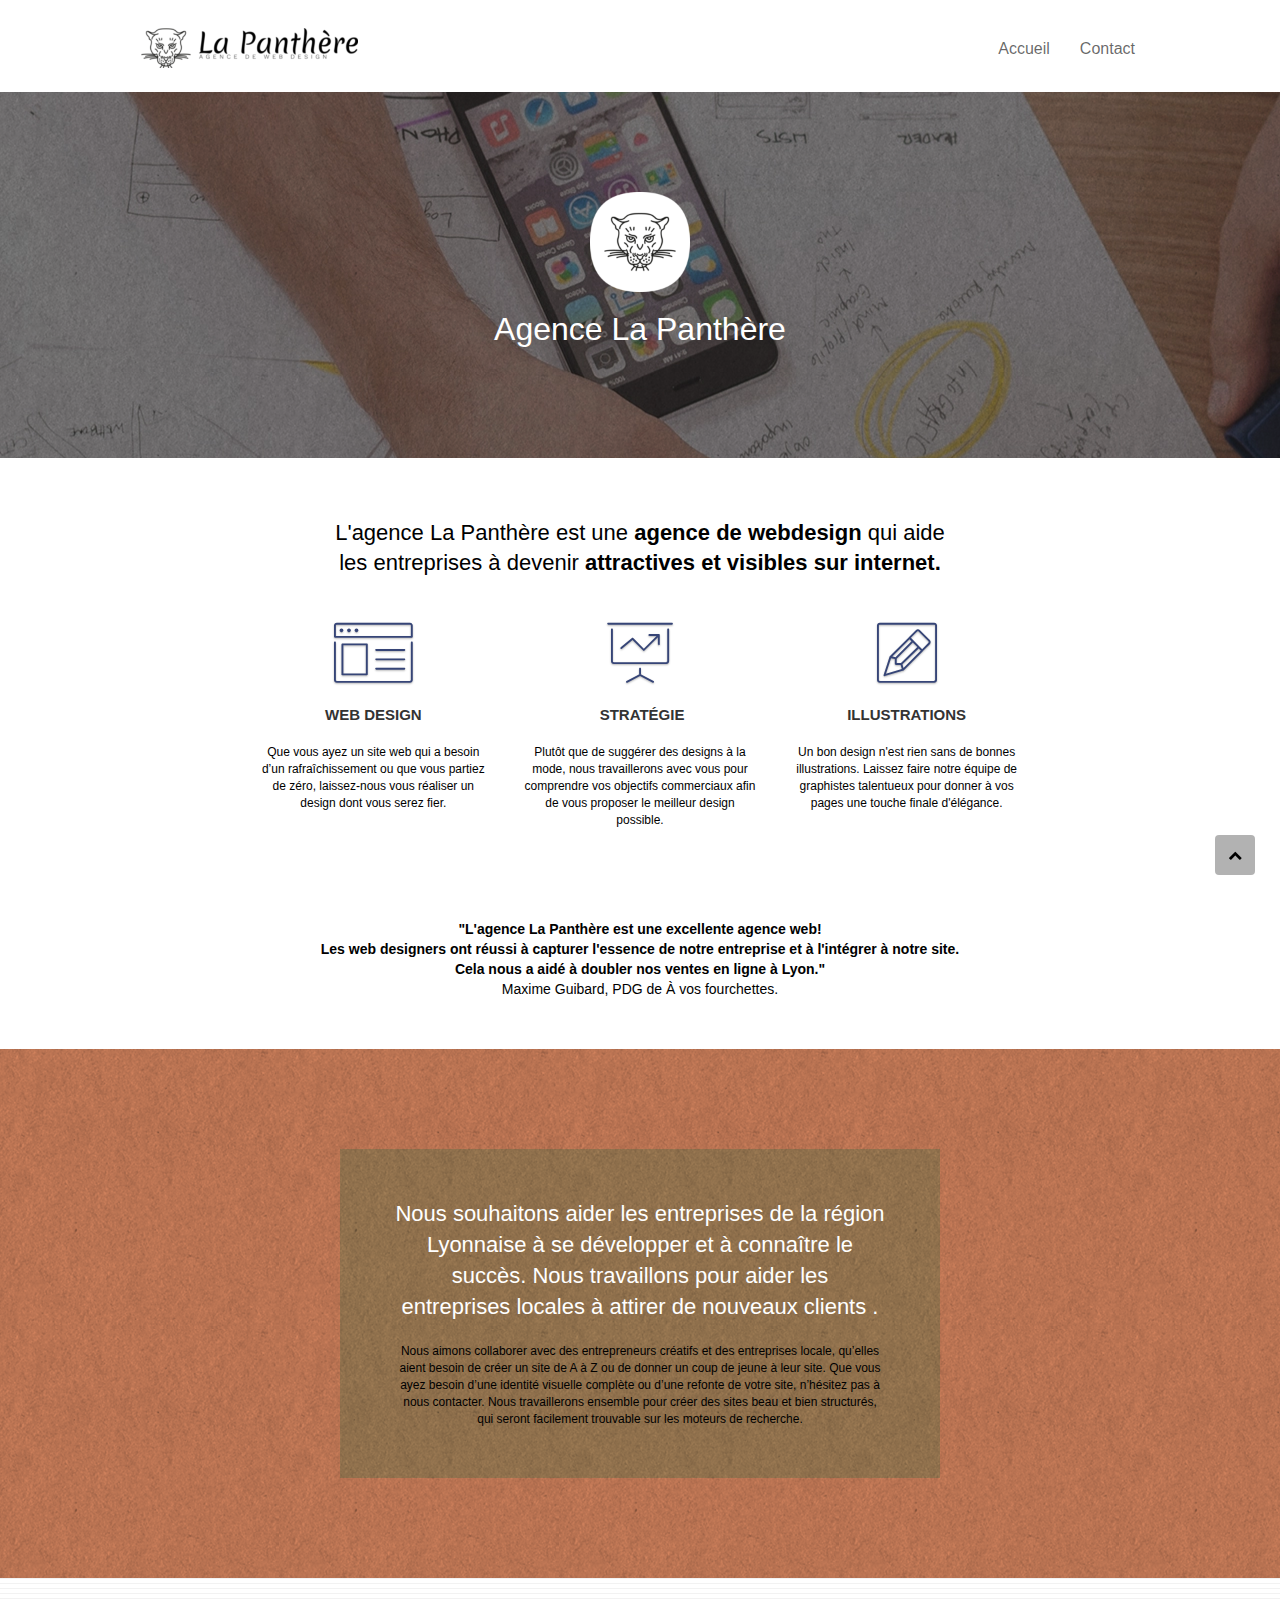
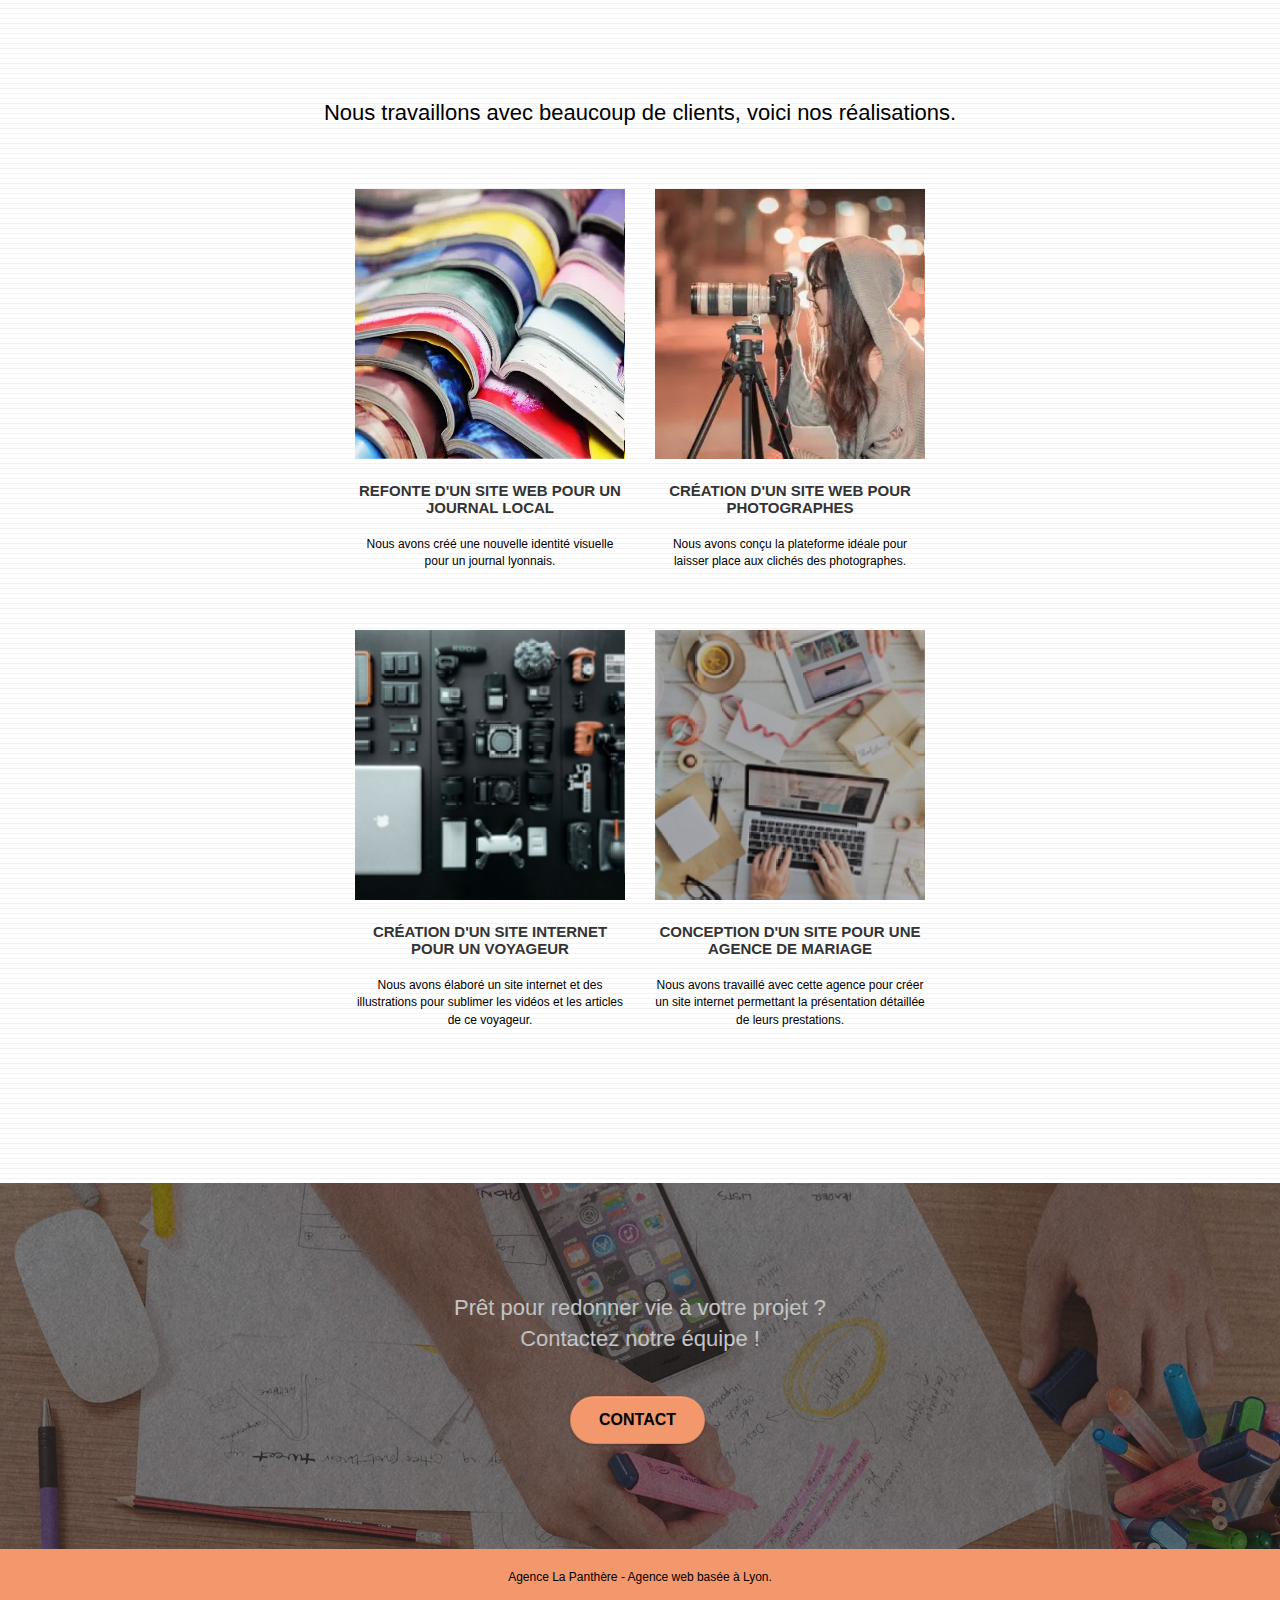
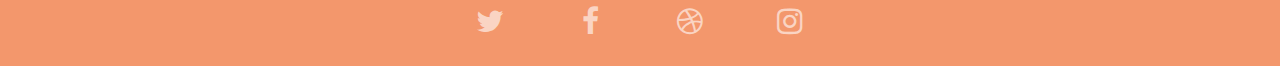
==== commit 7abcb34e: "Add files via upload" ====
--- a/index.html
+++ b/index.html
@@ -8,15 +8,15 @@
 		<meta name="robots" content="index, follow">	
 		<title>La Panthère - Entreprise de Webdesign à Lyon</title>	
 		<link rel="shortcut icon" type="image/png" href="favicon.jpg">
-		<link rel="stylesheet" type="text/css" href="css/bootstrap.min.css">
+		<link rel="stylesheet" type="text/css" href="./css/bootstrap.min.css">
 		<link rel="stylesheet" type="text/css" href="style.min.css">
-		<link rel="stylesheet" type="text/css" href="css/font-awesome.min.css">
-		<link rel="stylesheet" type="text/css" href="css/et-line.min.css">
-		<script rel="preload" src="js/jquery-2.1.0.js"></script>
-		<script rel="preload" src="js/bootstrap.min.js"></script>
-		<script rel="preload" src="js/blocs.min.js"></script>
-		<script rel="preload" src="js/jquery.touchSwipe.min.js" ></script>
-		<script rel="preload" src="js/gmaps.min.js"></script>
+		<link rel="stylesheet" type="text/css" href="./css/font-awesome.min.css">
+		<link rel="stylesheet" type="text/css" href="./css/et-line.min.css">
+		<script async src="./js/jquery-2.1.0.js"></script>
+		<script async src="./js/bootstrap.min.js"></script>
+		<script async src="./js/blocs.min.js"></script>
+		<script async src="./js/jquery.touchSwipe.min.js" ></script>
+		<script async src="./js/gmaps.min.js"></script>
 	</head>
 	<body>
 		<!-- Principal conteneur -->
@@ -26,13 +26,9 @@
 				<div class="container bloc-sm">
 					<nav class="navbar row">
 						<div class="navbar-header">
-							<a class="navbar-brand" href="index.html">
-								<img src="img/agence-la-panthere-monochrome.webp" alt="Logo de l'agence, une tête de panthère, suivi de son nom">
-							</a>
+							<a class="navbar-brand" href="index.html"><img src="img/agence-la-panthere-monochrome.webp" alt="Logo de l'agence, une tête de panthère, suivi de son nom" height="40" width="217"></a>
 							<button id="nav-toggle" type="button" class="ui-navbar-toggle navbar-toggle" data-toggle="collapse" data-target=".navbar-1">
-								<span class="icon-bar"></span>
-								<span class="icon-bar"></span>
-								<span class="icon-bar"></span>
+								<span class="sr-only">Toggle navigation</span><span class="icon-bar"></span><span class="icon-bar"></span><span class="icon-bar"></span>
 							</button>
 						</div>
 						<div class="collapse navbar-collapse navbar-1 special-dropdown-nav">	
@@ -54,7 +50,7 @@
 				<div class="container bloc-lg">
 					<div class="row tight-width-whitespace">
 						<div class="col-sm-12">
-							<img src="img/logo.webp" class="center-block image-resize-mode" alt="Logo de l'agence, une tête de panthère">
+							<img src="img/logo.webp" class="center-block image-resize-mode" width="100" height="100" alt="Logo de l'agence, une tête de panthère">
 							<h1 class="text-center hero-bloc-text tc-white ">
 								Agence La Panthère
 							</h1>
@@ -83,7 +79,7 @@
 									Web design
 								</h3>
 								<p class="text-center ">
-									Que vous ayez un site web qui a besoin d'un rafraîchissement ou que vous partiez de zéro, laissez-nous vous réaliser un design dont vous serez fier.
+									Que vous ayez un site web qui a besoin d&rsquo;un rafraîchissement ou que vous partiez de zéro, laissez-nous vous réaliser un design dont vous serez fier.
 								</p>
 							</div>
 							<div class="col-sm-4">
